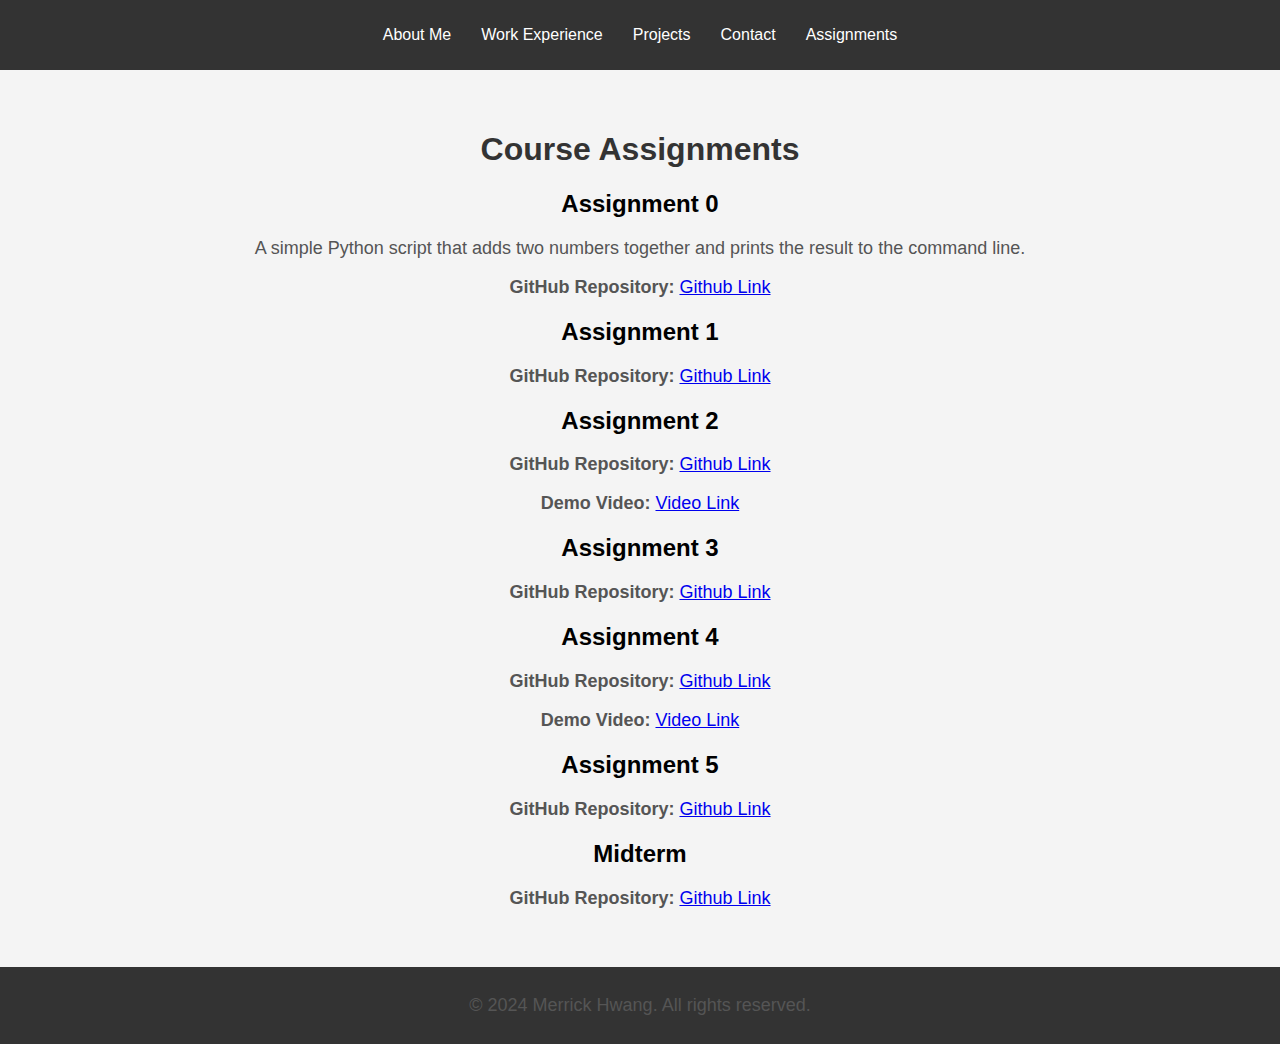
==== assignments.html @ d0afec19 "midterm reupload" ====
<!DOCTYPE html>
<html lang="en">
<head>
    <meta charset="UTF-8">
    <meta name="viewport" content="width=device-width, initial-scale=1.0">
    <meta http-equiv="X-UA-Compatible" content="ie=edge">
    <title>Assignments</title>
    <link rel="stylesheet" href="css/style.css">
</head>
<body>
    <header>
        <nav>
            <ul>
                <li><a href="index.html">About Me</a></li>
                <li><a href="work-experience.html">Work Experience</a></li>
                <li><a href="projects.html">Projects</a></li>
                <li><a href="contact.html">Contact</a></li>
                <li><a href="assignments.html">Assignments</a></li>
            </ul>
        </nav>
    </header>

    <section class="assignments">
        <h1>Course Assignments</h1>

        <div class="assignment">
            <h2>Assignment 0</h2>
            <p>A simple Python script that adds two numbers together and prints the result to the command line.</p>
            <p><strong>GitHub Repository:</strong> <a href="https://github.com/mhwang21/merrickh-assignment-0" target="_blank">Github Link</a></p>
        </div>

        <div class="assignment">
            <h2>Assignment 1</h2>
            <p><strong>GitHub Repository:</strong> <a href="https://github.com/mhwang21/merrickh-assignment-1" target="_blank">Github Link</a></p>
        </div>

        <div class="assignment">
            <h2>Assignment 2</h2>
            <p><strong>GitHub Repository:</strong> <a href="https://github.com/mhwang21/merrickh-assignment-2" target="_blank">Github Link</a></p>
            <p><strong>Demo Video:</strong> <a href="https://drive.google.com/file/d/1edIdqExcKo7fv9KlMFGhIhuSCUfQwypn/view?usp=sharing" target="_blank">Video Link</a></p>
        </div>

        <div class="assignment">
            <h2>Assignment 3</h2>
            <p><strong>GitHub Repository:</strong> <a href="https://github.com/mhwang21/merrickh-assignment-3" target="_blank">Github Link</a></p>
        </div>

        <div class="assignment">
            <h2>Assignment 4</h2>
            <p><strong>GitHub Repository:</strong> <a href="https://github.com/mhwang21/merrickh-assignment-4" target="_blank">Github Link</a></p>
            <p><strong>Demo Video:</strong> <a href="https://drive.google.com/file/d/1YlA9baD46gqQeFIASP2WIiAspk0V9Q_9/view?usp=sharing" target="_blank">Video Link</a></p>
        </div>

        <div class="assignment">
            <h2>Assignment 5</h2>
            <p><strong>GitHub Repository:</strong> <a href="https://github.com/mhwang21/merrickh-assignment-5" target="_blank">Github Link</a></p>
        </div>

        <div class="assignment">
            <h2>Midterm</h2>
            <p><strong>GitHub Repository:</strong> <a href="https://github.com/mhwang21/merrickh-midterm" target="_blank">Github Link</a></p>
        </div>

        <!-- Add more assignments here -->

    </section>

    <footer>
        <p>&copy; 2024 Merrick Hwang. All rights reserved.</p>
    </footer>
</body>
</html>
---- css/style.css ----
body {
    font-family: Arial, sans-serif;
    margin: 0;
    padding: 0;
    background-color: #f4f4f4;
}
html, body {
    height: 100%;
    margin: 0;
    padding: 0;
    display: flex;
    flex-direction: column;
}

section.work-experience {
    flex: 1;
    padding: 20px;
    margin-bottom: 50px; 
}

.profile-photo {
    width: 400px;
    height: 400px;
    border-radius: 50%;
    object-fit: cover;
    margin-bottom: 20px;
    box-shadow: 0 4px 15px rgba(0, 0, 0, 0.2);
}

header {
    background-color: #333;
    padding: 10px 0;
}

header nav ul {
    list-style: none;
    display: flex;
    justify-content: center;
    padding: 0;
}

header nav ul li {
    margin: 0 15px;
}

header nav ul li a {
    color: #fff;
    text-decoration: none;
}

section {
    padding: 40px;
    text-align: center;
}

footer {
    background-color: #333;
    color: #fff;
    text-align: center;
    padding: 10px 0;
    position: relative;
    width: 100%;
    bottom: 0;
}

h1 {
    color: #333;
}

p {
    font-size: 18px;
    color: #555;
}

.experience p {
    margin: 5px 0;
    line-height: 1.6;
}
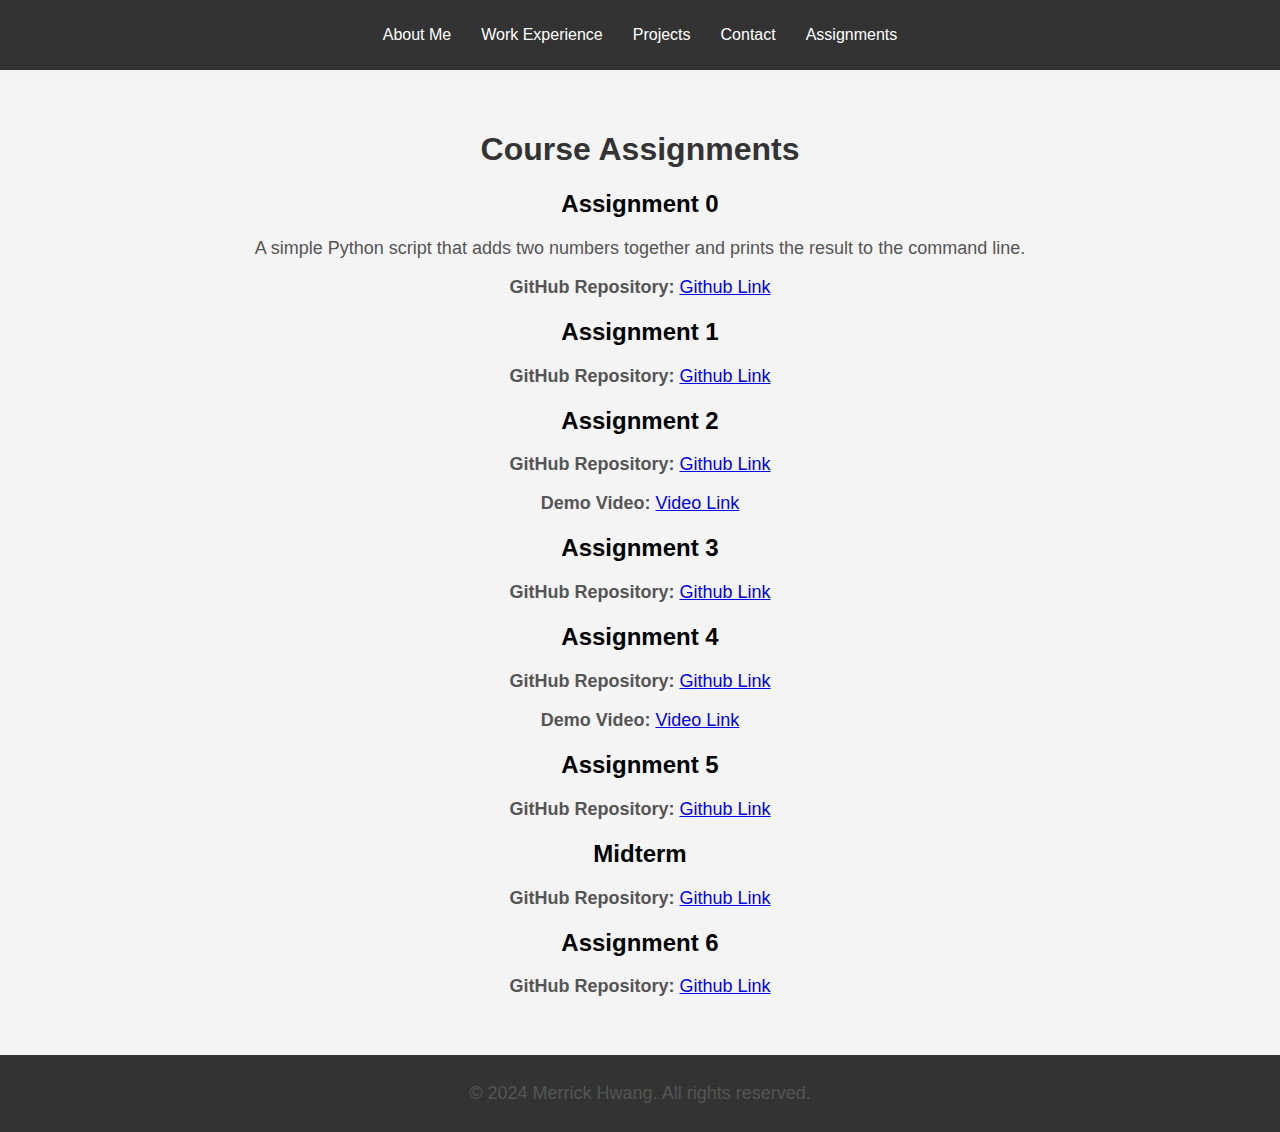
==== commit b11451cc: "assignment 6 upload" ====
--- a/assignments.html
+++ b/assignments.html
@@ -61,8 +61,12 @@
             <p><strong>GitHub Repository:</strong> <a href="https://github.com/mhwang21/merrickh-midterm" target="_blank">Github Link</a></p>
         </div>
 
+        <div class="assignment">
+            <h2>Assignment 6</h2>
+            <p><strong>GitHub Repository:</strong> <a href="https://github.com/mhwang21/merrickh-assignment-6" target="_blank">Github Link</a></p>
+        </div>
+
         <!-- Add more assignments here -->
-
     </section>
 
     <footer>
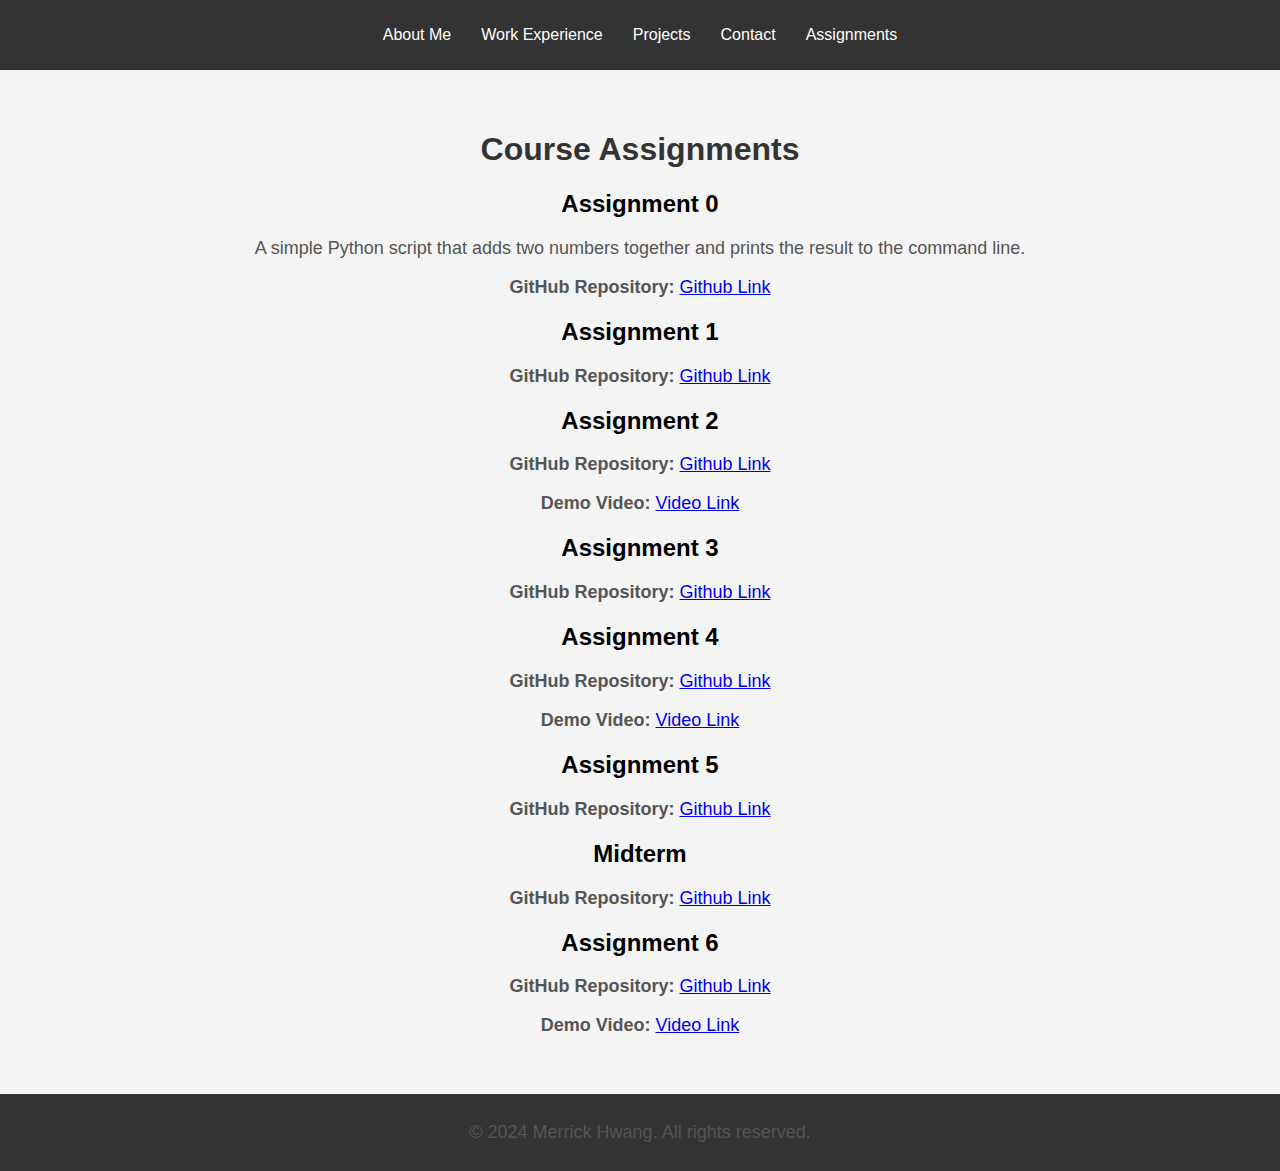
==== commit f14c47c3: "adding video" ====
--- a/assignments.html
+++ b/assignments.html
@@ -64,6 +64,7 @@
         <div class="assignment">
             <h2>Assignment 6</h2>
             <p><strong>GitHub Repository:</strong> <a href="https://github.com/mhwang21/merrickh-assignment-6" target="_blank">Github Link</a></p>
+            <p><strong>Demo Video:</strong> <a href="https://drive.google.com/file/d/17WfCK6q6pg5n5Q919OMsvINICvpeHdqX/view?usp=sharing" target="_blank">Video Link</a></p>
         </div>
 
         <!-- Add more assignments here -->
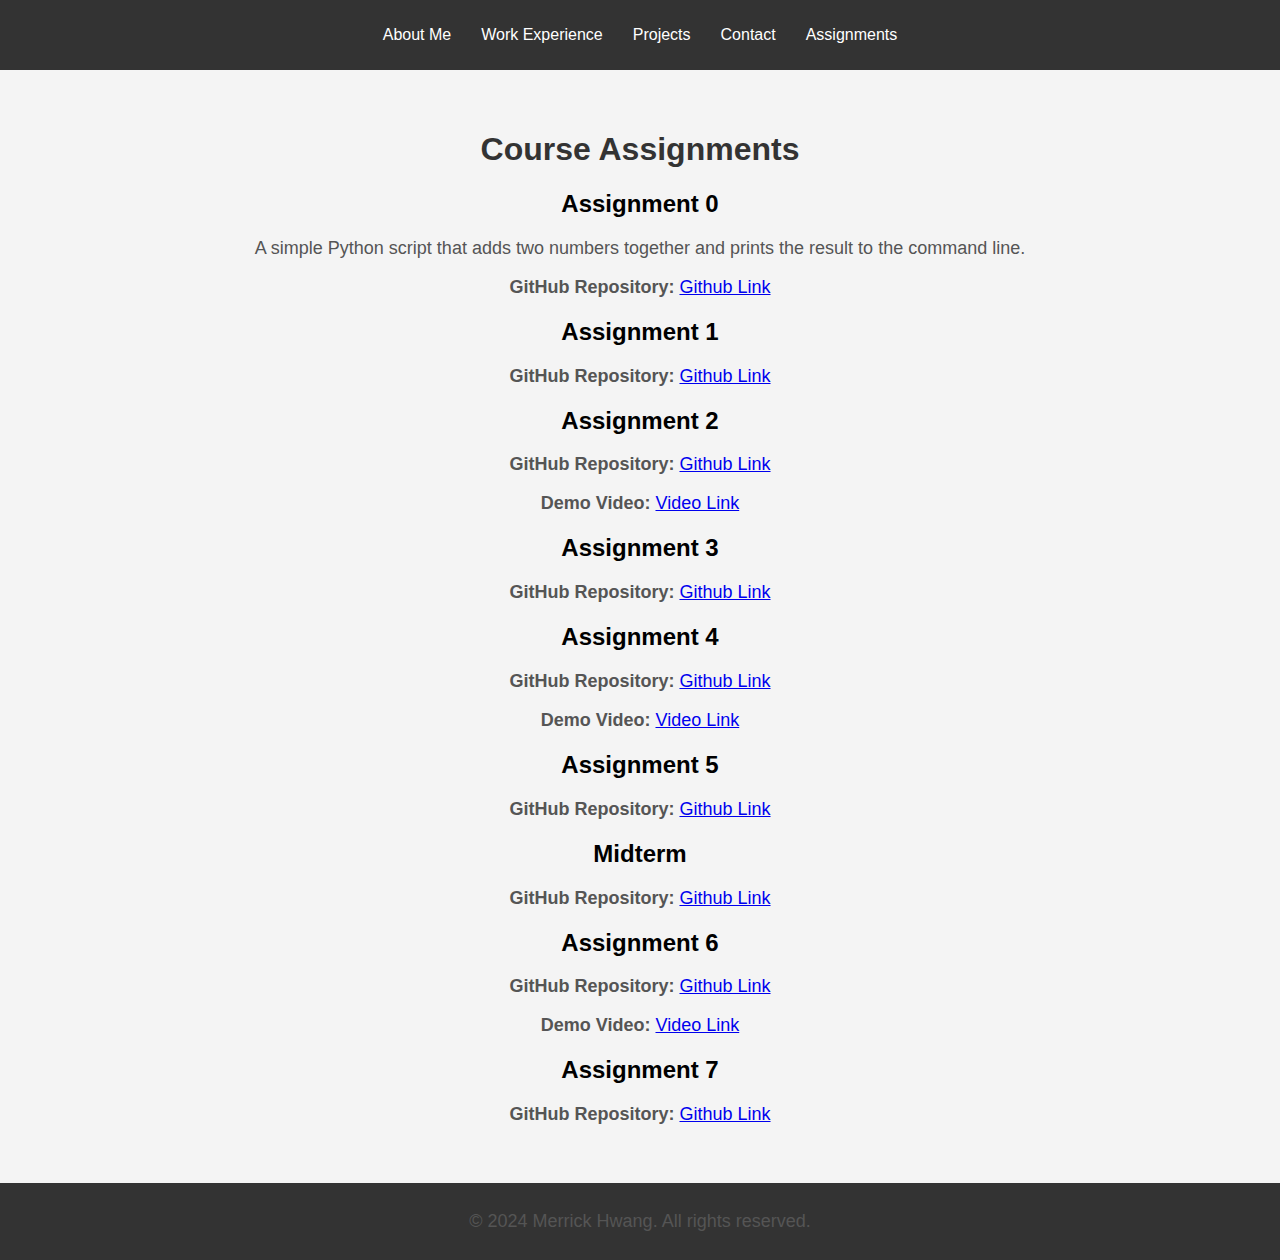
==== commit f547019b: "assignment 7 upload" ====
--- a/assignments.html
+++ b/assignments.html
@@ -67,6 +67,11 @@
             <p><strong>Demo Video:</strong> <a href="https://drive.google.com/file/d/17WfCK6q6pg5n5Q919OMsvINICvpeHdqX/view?usp=sharing" target="_blank">Video Link</a></p>
         </div>
 
+        <div class="assignment">
+            <h2>Assignment 7</h2>
+            <p><strong>GitHub Repository:</strong> <a href="https://github.com/mhwang21/merrickh-assignment-7" target="_blank">Github Link</a></p>
+        </div>
+
         <!-- Add more assignments here -->
     </section>
 
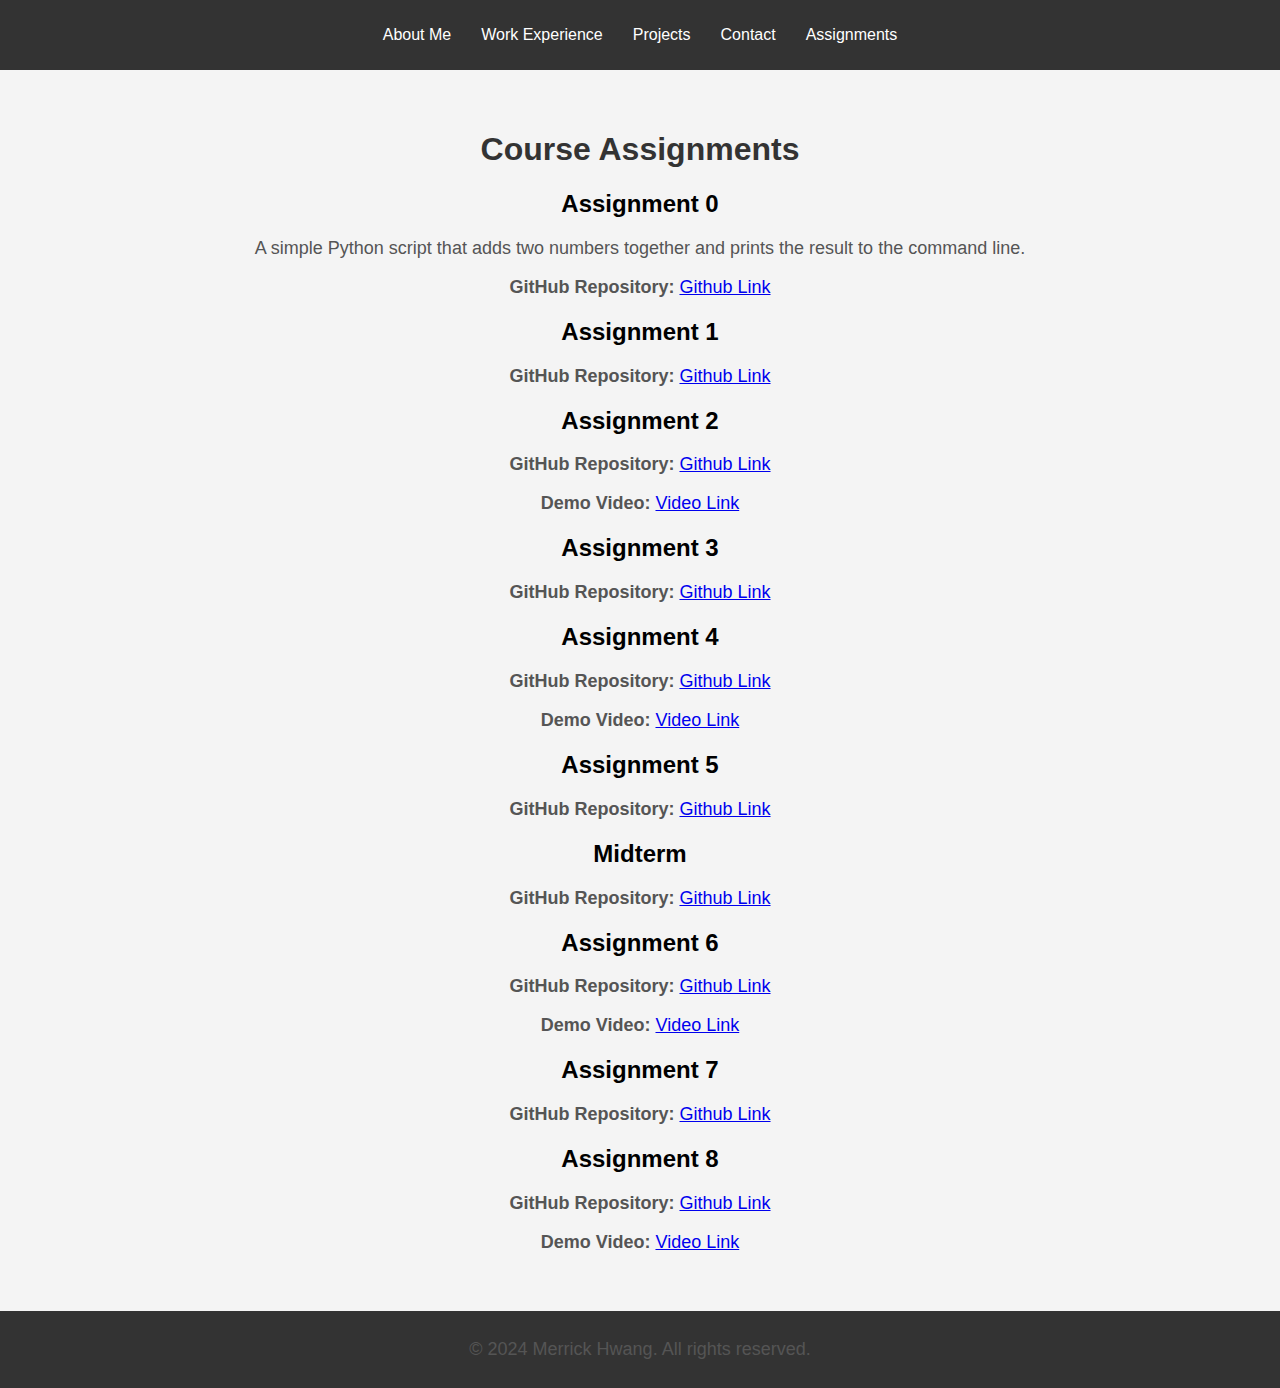
==== commit 34990ae0: "assignment 8" ====
--- a/assignments.html
+++ b/assignments.html
@@ -72,6 +72,12 @@
             <p><strong>GitHub Repository:</strong> <a href="https://github.com/mhwang21/merrickh-assignment-7" target="_blank">Github Link</a></p>
         </div>
 
+        <div class="assignment">
+            <h2>Assignment 8</h2>
+            <p><strong>GitHub Repository:</strong> <a href="https://github.com/mhwang21/merrickh-assignment-8" target="_blank">Github Link</a></p>
+            <p><strong>Demo Video:</strong> <a href="https://drive.google.com/file/d/1fX2uExUdINO3MI5VDEVqhJX2UL3TmG7k/view?usp=sharing" target="_blank">Video Link</a></p>
+        </div>
+
         <!-- Add more assignments here -->
     </section>
 
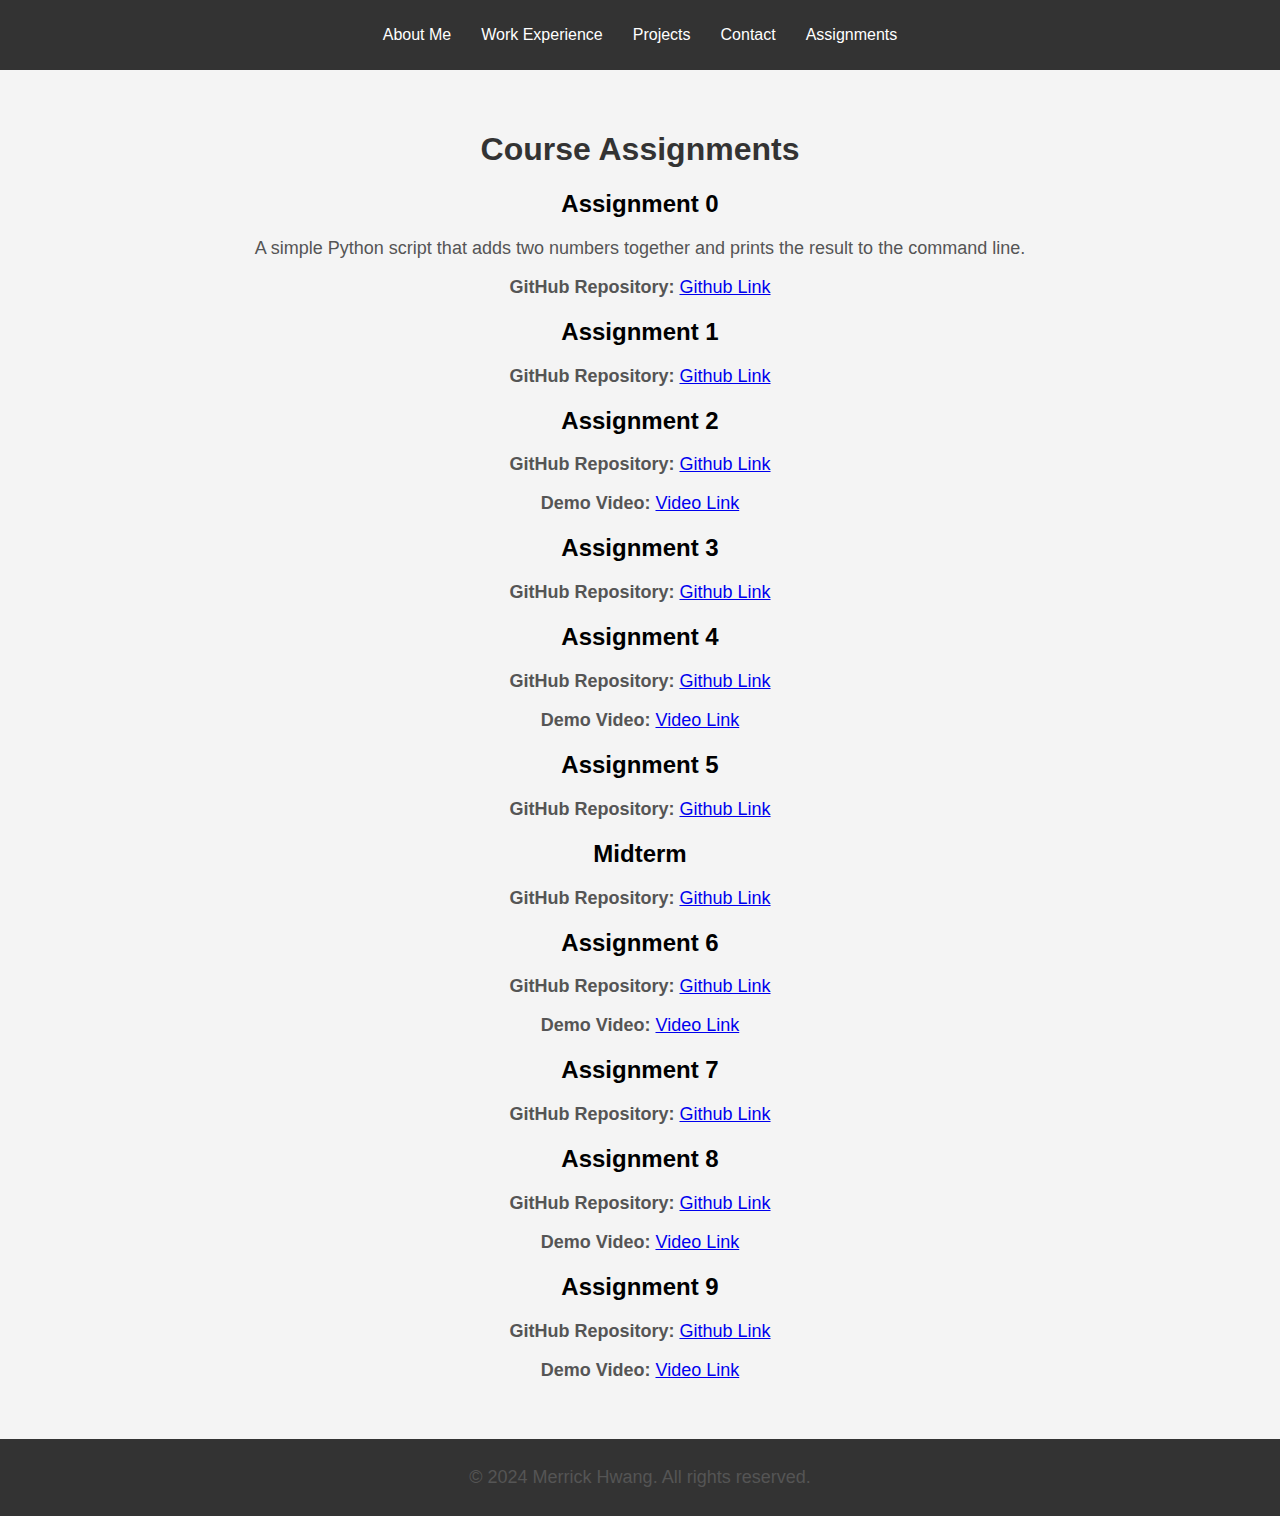
==== commit 7fd865ba: "assignment 9" ====
--- a/assignments.html
+++ b/assignments.html
@@ -78,6 +78,12 @@
             <p><strong>Demo Video:</strong> <a href="https://drive.google.com/file/d/1fX2uExUdINO3MI5VDEVqhJX2UL3TmG7k/view?usp=sharing" target="_blank">Video Link</a></p>
         </div>
 
+        <div class="assignment">
+            <h2>Assignment 9</h2>
+            <p><strong>GitHub Repository:</strong> <a href="https://github.com/mhwang21/merrickh-assignment-9" target="_blank">Github Link</a></p>
+            <p><strong>Demo Video:</strong> <a href="https://drive.google.com/file/d/13NEQJg_UYsDCrkbFlnZvOELgtpqLg_Ph/view?usp=sharing" target="_blank">Video Link</a></p>
+        </div>
+
         <!-- Add more assignments here -->
     </section>
 
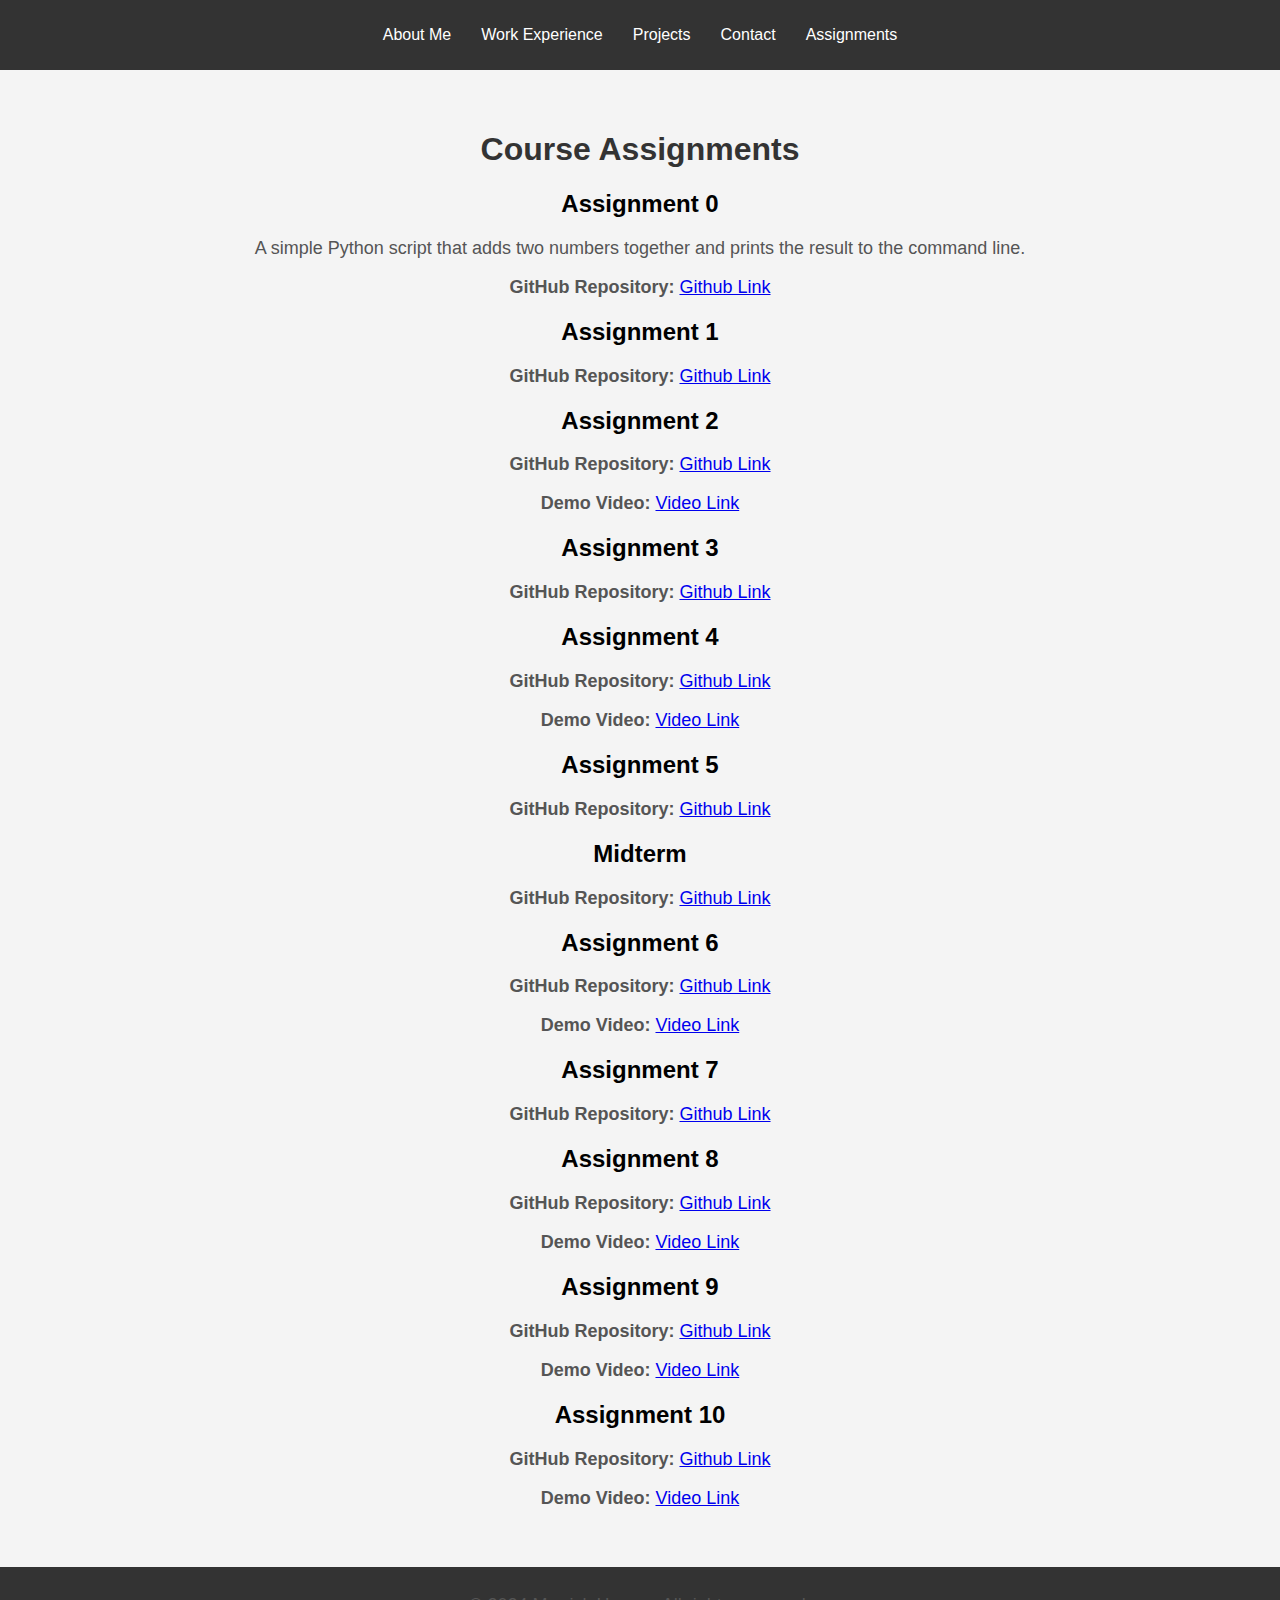
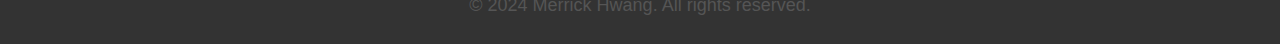
==== commit b83bd6aa: "assignment 10" ====
--- a/assignments.html
+++ b/assignments.html
@@ -84,6 +84,12 @@
             <p><strong>Demo Video:</strong> <a href="https://drive.google.com/file/d/13NEQJg_UYsDCrkbFlnZvOELgtpqLg_Ph/view?usp=sharing" target="_blank">Video Link</a></p>
         </div>
 
+        <div class="assignment">
+            <h2>Assignment 10</h2>
+            <p><strong>GitHub Repository:</strong> <a href="https://github.com/mhwang21/merrickh-assignment-10" target="_blank">Github Link</a></p>
+            <p><strong>Demo Video:</strong> <a href="https://drive.google.com/file/d/12Y6g0taLVZKqbpDBFQxwSmgvDfbnVqa_/view?usp=sharing" target="_blank">Video Link</a></p>
+        </div>
+
         <!-- Add more assignments here -->
     </section>
 
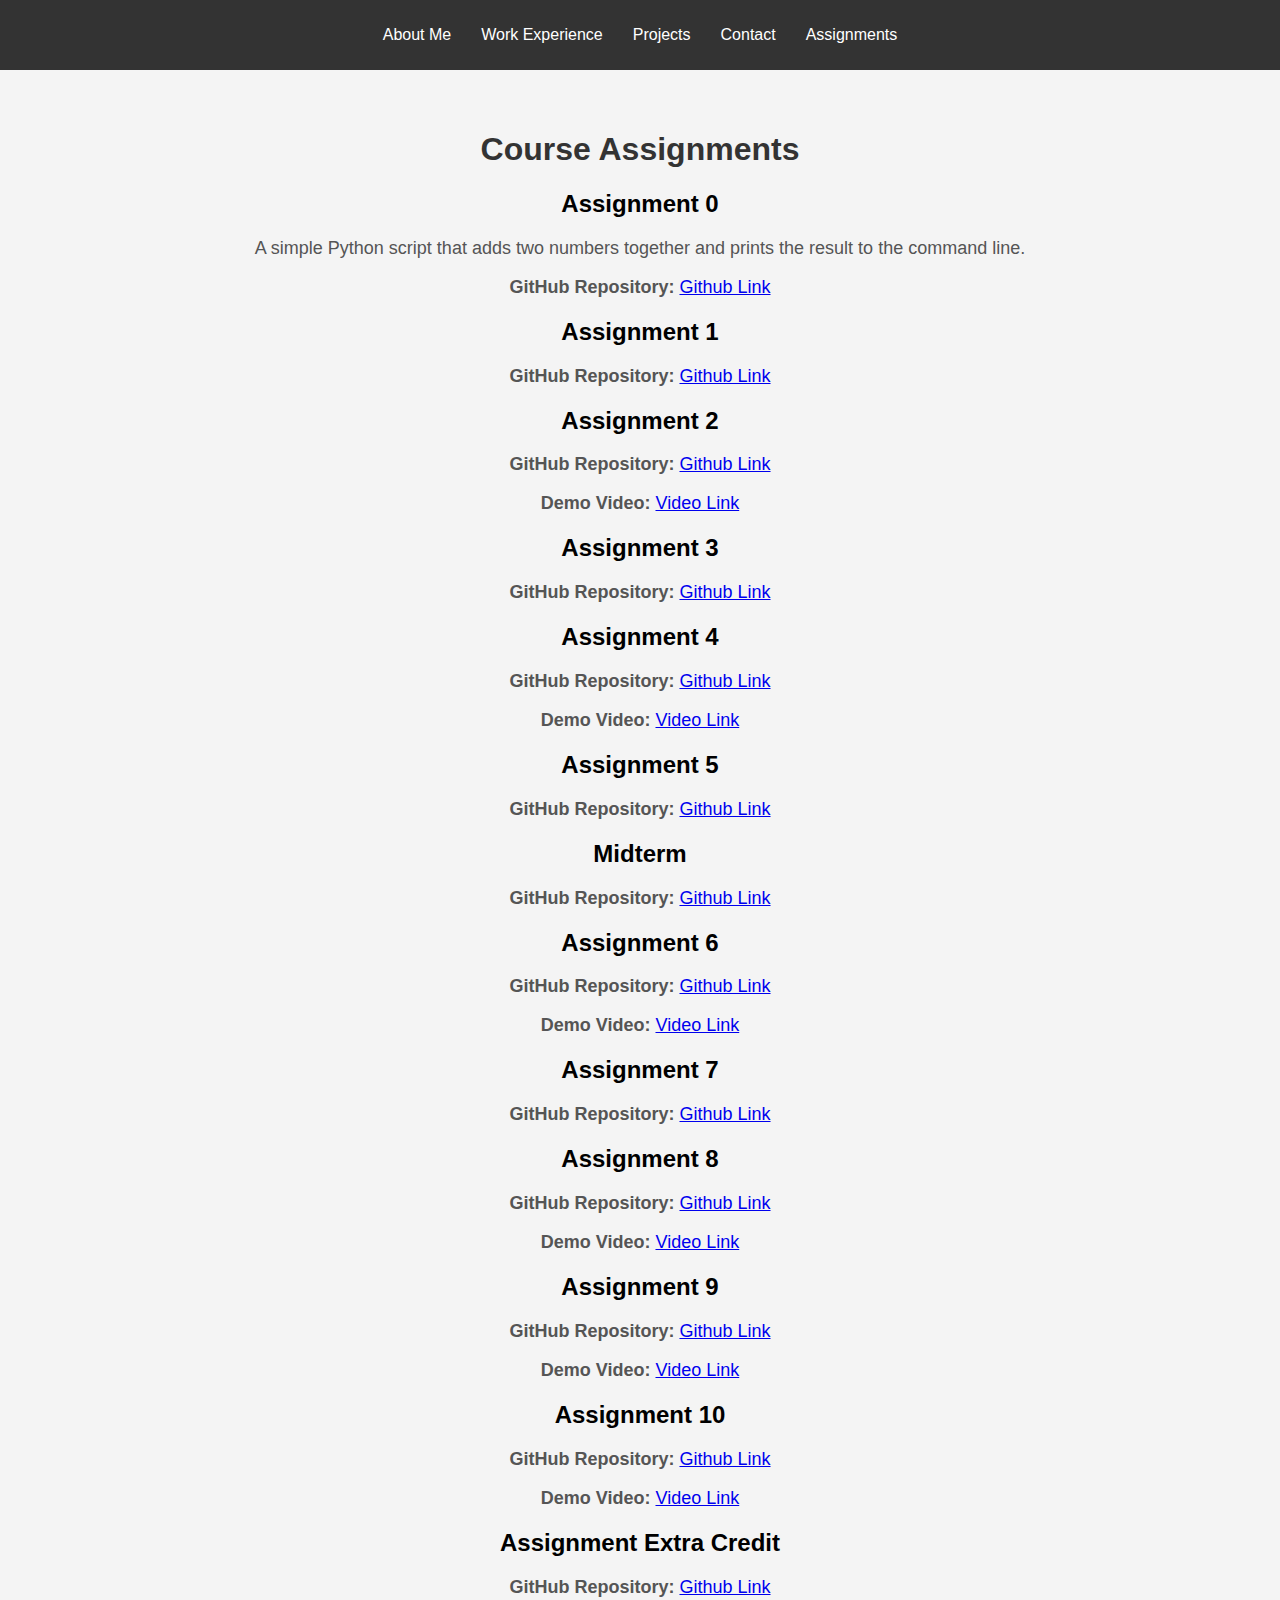
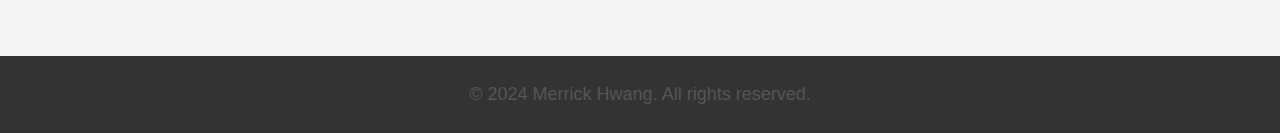
==== commit f1f09df0: "extra credit" ====
--- a/assignments.html
+++ b/assignments.html
@@ -90,6 +90,11 @@
             <p><strong>Demo Video:</strong> <a href="https://drive.google.com/file/d/12Y6g0taLVZKqbpDBFQxwSmgvDfbnVqa_/view?usp=sharing" target="_blank">Video Link</a></p>
         </div>
 
+        <div class="assignment">
+            <h2>Assignment Extra Credit</h2>
+            <p><strong>GitHub Repository:</strong> <a href="https://github.com/mhwang21/merrickh-extra_credit" target="_blank">Github Link</a></p>
+        </div>
+
         <!-- Add more assignments here -->
     </section>
 
